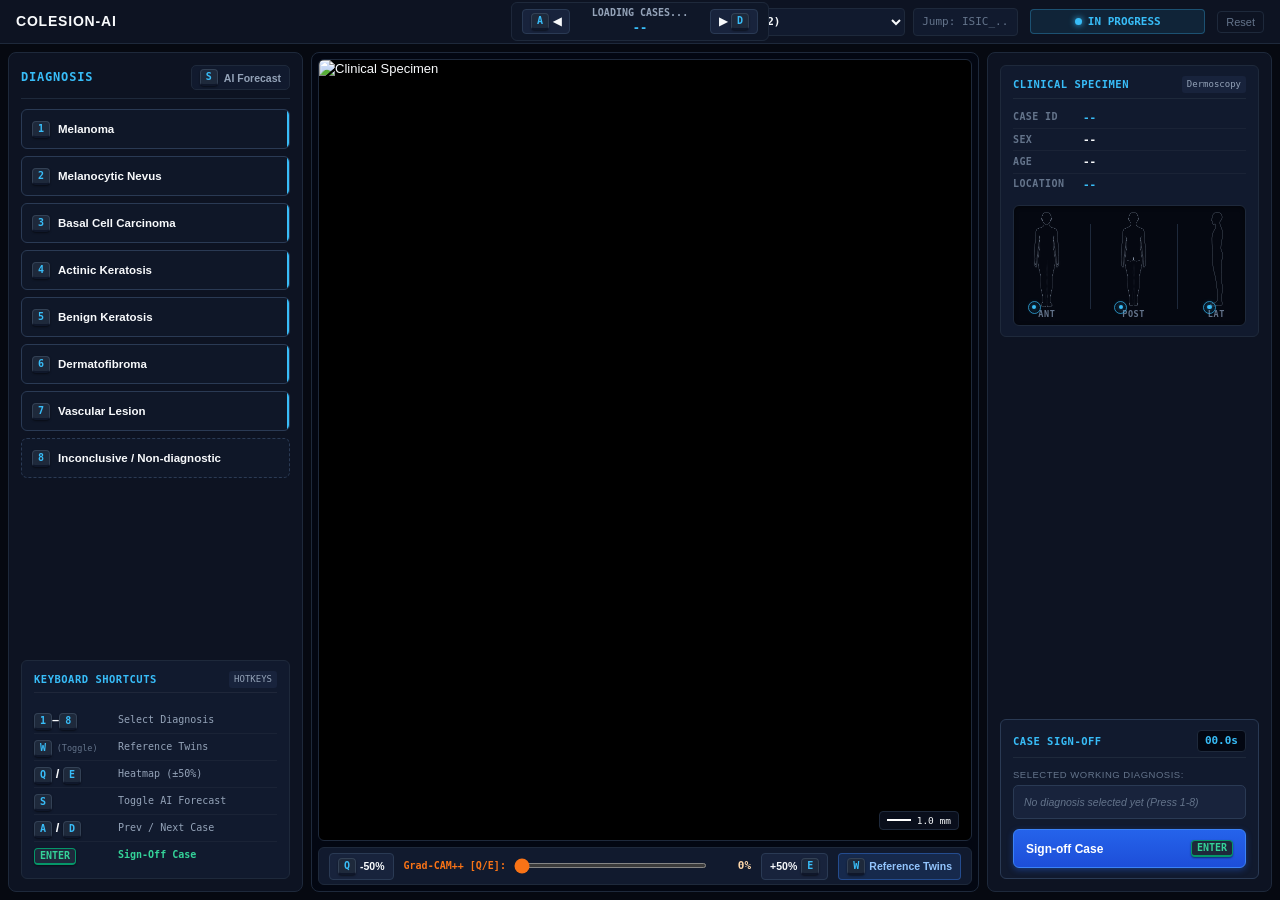
==== ui/index.html @ 9ee6e316 "feat(ui): add Tactical HUD Data Explorer with zero-disk-duplication streaming - Deploy interactive d" ====
<!DOCTYPE html>
<html lang="en">
<head>
  <meta charset="UTF-8">
  <meta name="viewport" content="width=device-width, initial-scale=1.0">
  <title>COLESION-AI</title>
  <link rel="stylesheet" href="css/dashboard.css">
</head>
<body class="hud-body">

  <!-- TOP HUD BAR (ROCK-SOLID CENTER ANCHOR FOR CASE NAV) -->
  <header class="hud-top-bar">
    <div class="hud-brand">
      <span class="hud-title">COLESION-AI</span>
    </div>

    <!-- CASE NAVIGATION [A / D] (ABSOLUTELY CENTERED - NEVER MOVES) -->
    <div class="hud-case-nav">
      <button id="prevCaseBtn" class="hud-key-btn" title="Previous Case (Key A)">
        <span class="hud-kbd">A</span> &#9664;
      </button>
      <div class="hud-case-display">
        <span id="caseCounter" class="hud-case-num">LOADING CASES...</span>
        <span id="specimenId" class="hud-case-id">--</span>
      </div>
      <button id="nextCaseBtn" class="hud-key-btn" title="Next Case (Key D)">
        &#9654; <span class="hud-kbd">D</span>
      </button>
    </div>

    <!-- LOCK / AUDIT BADGE -->
    <div class="hud-top-actions">
      <!-- EXPLORER CONTROLS -->
      <div class="hud-explorer-group">
        <select id="explorerFilterSelect" class="hud-select-filter" title="Filter Cases">
          <option value="all">All (1412)</option>
          <option value="holdout">Holdout (278)</option>
          <option value="pool">Pool (1134)</option>
          <option value="disagreement">Disagreements (AI Errors)</option>
          <option value="rivalry">Close Rivalry (Δ &lt; 20%)</option>
          <option value="slice">Subgroup Alerts</option>
          <option value="ood">OOD Candidates</option>
          <option value="mel">Melanoma Cases</option>
        </select>
        <input type="text" id="caseSearchInput" placeholder="Jump: ISIC_..." class="hud-search-input" title="Type ID and press Enter" />
      </div>

      <div id="caseLockStatus" class="hud-lock-badge open">
        <span class="status-dot"></span> <span id="lockStatusText">IN PROGRESS</span>
      </div>
      <button id="resetBtn" class="hud-btn-ghost" title="Reset All Cases">
        Reset
      </button>
    </div>
  </header>

  <!-- MAIN HUD GRID: 3 COLUMNS -->
  <main class="hud-grid" id="hudGrid">

    <!-- LEFT COLUMN: DIAGNOSIS (STACKED TO TOP, FIXED POSITION) -->
    <section class="hud-panel hud-left-panel">
      <!-- NORMAL VIEW: DIAGNOSIS BUTTONS & KEYMAP -->
      <div id="leftPanelNormal" class="panel-view-content">
        <div class="hud-panel-header">
        <div class="header-left">
          <span class="panel-tag">DIAGNOSIS</span>
        </div>
        <!-- AI FORECAST TOGGLE BUTTON [S] -->
        <button id="btnAiToggle" class="hud-ai-toggle-btn" title="Toggle AI Forecast (Key S)">
          <span class="hud-kbd">S</span> <span id="aiToggleLabel">AI Forecast</span>
        </button>
      </div>

      <!-- 7+1 BUTTONS LIST (BUTTON ITSELF FILLS AS BAR FROM RIGHT TO LEFT) -->
      <div class="diag-buttons-container" id="diagButtonsGroup">
        <!-- 1: Melanoma -->
        <button class="diag-btn" data-key="1" data-class="mel">
          <div class="diag-bar-fill" id="fill-mel"></div>
          <div class="diag-btn-content">
            <div class="diag-left-info">
              <span class="diag-num"><span class="hud-kbd">1</span></span>
              <span class="diag-label">Melanoma</span>
            </div>
            <span class="diag-pct" id="pct-mel"></span>
          </div>
        </button>

        <!-- 2: Melanocytic Nevus -->
        <button class="diag-btn" data-key="2" data-class="nv">
          <div class="diag-bar-fill" id="fill-nv"></div>
          <div class="diag-btn-content">
            <div class="diag-left-info">
              <span class="diag-num"><span class="hud-kbd">2</span></span>
              <span class="diag-label">Melanocytic Nevus</span>
            </div>
            <span class="diag-pct" id="pct-nv"></span>
          </div>
        </button>

        <!-- 3: Basal Cell Carcinoma -->
        <button class="diag-btn" data-key="3" data-class="bcc">
          <div class="diag-bar-fill" id="fill-bcc"></div>
          <div class="diag-btn-content">
            <div class="diag-left-info">
              <span class="diag-num"><span class="hud-kbd">3</span></span>
              <span class="diag-label">Basal Cell Carcinoma</span>
            </div>
            <span class="diag-pct" id="pct-bcc"></span>
          </div>
        </button>

        <!-- 4: Actinic Keratosis -->
        <button class="diag-btn" data-key="4" data-class="akiec">
          <div class="diag-bar-fill" id="fill-akiec"></div>
          <div class="diag-btn-content">
            <div class="diag-left-info">
              <span class="diag-num"><span class="hud-kbd">4</span></span>
              <span class="diag-label">Actinic Keratosis</span>
            </div>
            <span class="diag-pct" id="pct-akiec"></span>
          </div>
        </button>

        <!-- 5: Benign Keratosis -->
        <button class="diag-btn" data-key="5" data-class="bkl">
          <div class="diag-bar-fill" id="fill-bkl"></div>
          <div class="diag-btn-content">
            <div class="diag-left-info">
              <span class="diag-num"><span class="hud-kbd">5</span></span>
              <span class="diag-label">Benign Keratosis</span>
            </div>
            <span class="diag-pct" id="pct-bkl"></span>
          </div>
        </button>

        <!-- 6: Dermatofibroma -->
        <button class="diag-btn" data-key="6" data-class="df">
          <div class="diag-bar-fill" id="fill-df"></div>
          <div class="diag-btn-content">
            <div class="diag-left-info">
              <span class="diag-num"><span class="hud-kbd">6</span></span>
              <span class="diag-label">Dermatofibroma</span>
            </div>
            <span class="diag-pct" id="pct-df"></span>
          </div>
        </button>

        <!-- 7: Vascular Lesion -->
        <button class="diag-btn" data-key="7" data-class="vasc">
          <div class="diag-bar-fill" id="fill-vasc"></div>
          <div class="diag-btn-content">
            <div class="diag-left-info">
              <span class="diag-num"><span class="hud-kbd">7</span></span>
              <span class="diag-label">Vascular Lesion</span>
            </div>
            <span class="diag-pct" id="pct-vasc"></span>
          </div>
        </button>

        <!-- 8: Inconclusive / Non-diagnostic -->
        <button class="diag-btn neutral-btn" data-key="8" data-class="unclear">
          <div class="diag-btn-content">
            <div class="diag-left-info">
              <span class="diag-num"><span class="hud-kbd">8</span></span>
              <span class="diag-label">Inconclusive / Non-diagnostic</span>
            </div>
          </div>
        </button>
      </div>

      <!-- AI GUIDANCE CARD (ONLY SHOWN WHEN CANDIDATES ARE CLOSE / RIVALRY) -->
      <div id="aiStatusCard" class="hud-ai-status-card hidden">
        <div class="ai-rival-callout">
          <span class="ai-status-alert-label">Close rivalry</span>
          <button id="btnCompareRival" class="hud-rival-chip" title="Compare Reference Twins (Key W)">
            compare to rival &rarr; <span class="hud-kbd">W</span>
          </button>
        </div>
      </div>

      <!-- KEYBOARD SHORTCUTS TABLE (BOTTOM LEFT HUD REFERENCE) -->
      <div class="hud-card shortcut-table-card">
        <div class="hud-card-header">
          <span class="card-title">KEYBOARD SHORTCUTS</span>
          <span class="card-badge">HOTKEYS</span>
        </div>
        <table class="shortcut-keymap-table">
          <tbody>
            <tr>
              <th class="keymap-th"><span class="hud-kbd">1</span>–<span class="hud-kbd">8</span></th>
              <td class="keymap-td">Select Diagnosis</td>
            </tr>
            <tr>
              <th class="keymap-th"><span class="hud-kbd">W</span> <span class="keymap-sub">(Toggle)</span></th>
              <td class="keymap-td">Reference Twins</td>
            </tr>
            <tr>
              <th class="keymap-th"><span class="hud-kbd">Q</span> / <span class="hud-kbd">E</span></th>
              <td class="keymap-td">Heatmap (&plusmn;50%)</td>
            </tr>
            <tr>
              <th class="keymap-th"><span class="hud-kbd">S</span></th>
              <td class="keymap-td">Toggle AI Forecast</td>
            </tr>
            <tr>
              <th class="keymap-th"><span class="hud-kbd">A</span> / <span class="hud-kbd">D</span></th>
              <td class="keymap-td">Prev / Next Case</td>
            </tr>
            <tr>
              <th class="keymap-th"><span class="hud-kbd enter-kbd">ENTER</span></th>
              <td class="keymap-td keymap-action">Sign-Off Case</td>
            </tr>
          </tbody>
        </table>
      </div>
      </div>

      <!-- TWINS VIEW: LEFT TWINS (3 CARDS) -->
      <div id="leftPanelTwins" class="hud-twins-column-panel hidden">
        <div class="twins-panel-header">
          <!-- Line 1: Meta row (Match Type + Case Count + Close) -->
          <div class="twins-header-meta-row">
            <div class="twins-meta-left">
              <span class="twins-type-pill top-match" id="leftTwinsTypePill">Top Match</span>
              <span class="twins-cases-count">3 Reference Cases</span>
            </div>
            <div class="twins-meta-right">
              <span class="twins-selected-badge hidden" id="leftTwinsSelectedBadge">SELECTED</span>
              <button class="twins-close-btn" id="btnCloseTwinsLeft" title="Close Twins (Key W)">&times;</button>
            </div>
          </div>
          <!-- Line 2: Diagnostic Selector (Keycap + Full Diagnosis Name) -->
          <div class="twins-header-dx-row" id="leftTwinsDxRow">
            <span class="diag-num"><span class="hud-kbd" id="leftTwinsKey">1</span></span>
            <span class="twins-dx-label" id="leftTwinsLabel">Melanoma</span>
          </div>
        </div>
        <div class="twins-cards-scroll" id="leftTwinsCardsRow">
          <!-- 3 cards injected via JS -->
        </div>
      </div>
</section>

    <!-- CENTER COLUMN: MAXIMAL IMAGE VIEWPORT (UNOBSTRUCTED FOR SIDE-BY-SIDE INSPECTION) -->
    <section class="hud-panel hud-center-panel">
      
      <div class="viewport-hud-wrapper">
        <!-- IMAGE & HEATMAP CANVAS -->
        <div class="hud-viewport-stage" id="viewportStage">
          <img id="baseImage" class="stage-img base-layer" src="" alt="Clinical Specimen">
          <img id="heatmapImage" class="stage-img heatmap-layer" src="" alt="Grad-CAM Saliency Heatmap">
          
          <!-- SCALE OVERLAY -->
          <div class="stage-scale-bar">
            <span class="scale-bar-line"></span>
            <span class="scale-bar-text">1.0 mm</span>
          </div>
        </div>

        <!-- HEATMAP SLIDER HUD (Q / E IN 50% STEPS) -->
        <div class="hud-slider-dock">
          <button id="btnHeatmapDown" class="hud-step-btn" title="Decrease Heatmap (Key Q: -50%)">
            <span class="hud-kbd">Q</span> -50%
          </button>
          
          <div class="hud-slider-track-wrap">
            <span class="slider-hint">Grad-CAM++ [Q/E]:</span>
            <input type="range" id="heatmapOpacity" min="0" max="100" value="0" step="1" class="hud-range-slider" title="Fine adjust with mouse">
            <span id="opacityVal" class="slider-pct-badge">0%</span>
          </div>

          <button id="btnHeatmapUp" class="hud-step-btn" title="Increase Heatmap (Key E: +50%)">
            +50% <span class="hud-kbd">E</span>
          </button>

          <!-- REFERENCE TWINS TOGGLE BUTTON [W] -->
          <button id="btnHoldWTwin" class="hud-twin-btn" title="Toggle Reference Twins (Key W)">
            <span class="hud-kbd">W</span> Reference Twins
          </button>
        </div>
      </div>
    </section>

    <!-- RIGHT COLUMN: PATIENT DATA, TRIPLE-PROJECTION AVATAR & SIGNOFF HUD (OR TWINS ON HOLD-W) -->
    <section class="hud-panel hud-right-panel" id="hudRightPanel">

      <!-- NORMAL VIEW: SPECIMEN METADATA & SIGNOFF -->
      <div class="right-panel-content" id="rightPanelNormal">

        <!-- CLINICAL SPECIMEN METADATA WITH TRIPLE-PROJECTION ANATOMICAL AVATAR -->
        <div class="hud-card specimen-card">
          <div class="hud-card-header">
            <span class="card-title">CLINICAL SPECIMEN</span>
            <span id="metaStain" class="card-badge">Dermoscopy</span>
          </div>

          <!-- PATIENT METADATA TABLE -->
          <table class="patient-meta-table">
            <tbody>
              <tr>
                <th class="meta-th">Case ID</th>
                <td id="pSpecimenId" class="meta-td highlight">--</td>
              </tr>
              <tr>
                <th class="meta-th">Sex</th>
                <td id="metaSex" class="meta-td">--</td>
              </tr>
              <tr>
                <th class="meta-th">Age</th>
                <td id="metaAge" class="meta-td">--</td>
              </tr>
              <tr>
                <th class="meta-th">Location</th>
                <td id="metaSite" class="meta-td highlight">--</td>
              </tr>
            </tbody>
          </table>

          <!-- TRIPLE-PROJECTION ANATOMICAL AVATAR (ANT, POST, LAT) -->
          <div class="anatomical-locator-card" title="Anatomical Lesion Localization (Anterior, Posterior & Lateral Views)">
            <div class="avatar-projection-group">
              <!-- Anterior View (Front) -->
              <div class="avatar-figure-wrap">
                <div class="avatar-canvas">
                  <img src="assets/images/avatar_front.png" alt="Anterior View" class="avatar-img">
                  <div id="pinFront" class="projection-pin">
                    <div class="pin-pulse"></div>
                    <div class="pin-core"></div>
                  </div>
                </div>
                <span class="projection-label">ANT</span>
              </div>

              <div class="projection-divider"></div>

              <!-- Posterior View (Back) -->
              <div class="avatar-figure-wrap">
                <div class="avatar-canvas">
                  <img src="assets/images/avatar_back.png" alt="Posterior View" class="avatar-img">
                  <div id="pinBack" class="projection-pin">
                    <div class="pin-pulse"></div>
                    <div class="pin-core"></div>
                  </div>
                </div>
                <span class="projection-label">POST</span>
              </div>

              <div class="projection-divider"></div>

              <!-- Lateral View (Side) -->
              <div class="avatar-figure-wrap">
                <div class="avatar-canvas">
                  <img src="assets/images/avatar_side_clean.png" alt="Lateral View" class="avatar-img">
                  <div id="pinSide" class="projection-pin">
                    <div class="pin-pulse"></div>
                    <div class="pin-core"></div>
                  </div>
                </div>
                <span class="projection-label">LAT</span>
              </div>
            </div>
          </div>

          <!-- CLINICAL SUBGROUP / SLICE ALERT (SHOWN ONLY WHEN AI FORECAST IS VISIBLE) -->
          <div id="sliceWarningBox" class="hud-slice-alert hidden">
            <div class="slice-alert-header">
              <span class="slice-tag alert-tag">ALERT</span>
              <strong>SUBGROUP SENSITIVITY</strong>
            </div>
            <div class="slice-grid-table">
              <div class="slice-grid-row">
                <span class="slice-k">Site:</span>
                <span id="sliceSiteVal" class="slice-v">Lower Extremity</span>
              </div>
              <div class="slice-grid-row">
                <span class="slice-k">AI Sensitivity:</span>
                <span class="slice-v drop">63% <span class="slice-badge">-19%</span></span>
              </div>
              <div class="slice-grid-row">
                <span class="slice-k">Baseline:</span>
                <span class="slice-v">82%</span>
              </div>
            </div>
          </div>

          <!-- OOD ALERT: CLEAN REALISTIC OUT-OF-DISTRIBUTION WARNING -->
          <div id="oodAlertBox" class="hud-slice-alert ood-alert hidden">
            <div class="slice-alert-header ood-header">
              <span class="slice-tag ood-tag">OOD</span>
              <strong>OUT-OF-DISTRIBUTION</strong>
            </div>
            <div class="slice-grid-table">
              <div class="slice-grid-row">
                <span class="slice-k">Status:</span>
                <span class="slice-v drop">No Prediction Available</span>
              </div>
            </div>
          </div>
        </div>

        <!-- SIGNOFF HUD: CLEAN & FOCUSED -->
        <div class="hud-card signoff-card">
          <div class="hud-card-header">
            <span class="card-title">CASE SIGN-OFF</span>
            <span id="dwellTimerBadge" class="timer-badge">00.0s</span>
          </div>

          <!-- SELECTED DIAGNOSIS STATUS -->
          <div class="signoff-selection-box">
            <span class="selection-caption">Selected Working Diagnosis:</span>
            <div id="selectedDiagBadge" class="selected-diag-badge empty">
              No diagnosis selected yet (Press 1-8)
            </div>
          </div>

          <!-- BIG SIGN-OFF BUTTON [ENTER] -->
          <button id="btnSignOff" class="hud-btn-primary" title="Finalize and lock case (Key Enter)">
            <span class="btn-main-text">Sign-off Case</span>
            <span class="hud-kbd enter-kbd">ENTER</span>
          </button>
        </div>

      </div>

      <!-- TWINS VIEW: RIGHT TWINS (3 CARDS) -->
      <div id="rightPanelTwins" class="hud-twins-column-panel hidden">
        <div class="twins-panel-header">
          <!-- Line 1: Meta row (Match Type + Case Count + Close) -->
          <div class="twins-header-meta-row">
            <div class="twins-meta-left">
              <span class="twins-type-pill rival-match" id="rightTwinsTypePill">Rival Match</span>
              <span class="twins-cases-count">3 Reference Cases</span>
            </div>
            <div class="twins-meta-right">
              <span class="twins-selected-badge hidden" id="rightTwinsSelectedBadge">SELECTED</span>
              <button class="twins-close-btn" id="btnCloseTwinsRight" title="Close Twins (Key W)">&times;</button>
            </div>
          </div>
          <!-- Line 2: Diagnostic Selector (Keycap + Full Diagnosis Name) -->
          <div class="twins-header-dx-row" id="rightTwinsDxRow">
            <span class="diag-num"><span class="hud-kbd" id="rightTwinsKey">2</span></span>
            <span class="twins-dx-label" id="rightTwinsLabel">Melanocytic Nevus</span>
          </div>
        </div>
        <div class="twins-cards-scroll" id="rightTwinsCardsRow">
          <!-- 3 cards injected via JS -->
        </div>
        <div class="twins-panel-footer">
          <button class="twins-return-main-btn" id="btnTwinsReturnRight" title="Return to Main Menu (Press Enter or Click)">
            <span class="hud-kbd enter-kbd">ENTER</span> Return to Main Menu
          </button>
        </div>
      </div>

    </section>

  </main>

    <script src="js/app.js"></script>
</body>
</html>
---- ui/css/dashboard.css ----
:root {
  --bg-app: #060911;
  --bg-panel: #0d1322;
  --bg-surface: #111a2e;
  --bg-surface-elevated: #18233c;
  --bg-surface-subtle: #0f1728;
  
  --border-subtle: #1e293b;
  --border-strong: #2a3a54;
  --border-focus: #38bdf8;
  --border-glow: rgba(56, 189, 248, 0.4);

  --text-primary: #f8fafc;
  --text-secondary: #94a3b8;
  --text-muted: #64748b;
  --text-highlight: #38bdf8;

  /* Pillar Design Colors */
  --pillar-1-red: #ef4444;
  --pillar-1-bg: rgba(239, 68, 68, 0.12);
  --pillar-1-border: rgba(239, 68, 68, 0.4);

  --pillar-2-orange: #f97316;
  --pillar-2-bg: rgba(249, 115, 22, 0.12);
  --pillar-2-border: rgba(249, 115, 22, 0.4);

  --pillar-3-blue: #3b82f6;
  --pillar-3-bg: rgba(59, 130, 246, 0.12);
  --pillar-3-border: rgba(59, 130, 246, 0.4);

  --accent-cyan: #06b6d4;
  --accent-emerald: #10b981;
  --accent-amber: #f59e0b;
  --accent-danger: #f87171;

  --font-sans: -apple-system, BlinkMacSystemFont, "Segoe UI", Roboto, "Helvetica Neue", Arial, sans-serif;
  --font-mono: ui-monospace, "SF Mono", "JetBrains Mono", Menlo, Consolas, monospace;
}

* {
  box-sizing: border-box;
  margin: 0;
  padding: 0;
}

html, body {
  height: 100vh;
  max-height: 100vh;
  overflow: hidden;
  background-color: var(--bg-app);
  color: var(--text-primary);
  font-family: var(--font-sans);
  font-size: 13px;
  line-height: 1.4;
  -webkit-font-smoothing: antialiased;
}

/* KEYBOARD BADGES (GAMER HUD STYLE) */
.hud-kbd {
  display: inline-flex;
  align-items: center;
  justify-content: center;
  font-family: var(--font-mono);
  font-size: 10px;
  font-weight: 700;
  background: #1e293b;
  color: #38bdf8;
  border: 1px solid #334155;
  border-bottom: 2px solid #0f172a;
  border-radius: 4px;
  padding: 1px 5px;
  line-height: 1.2;
  box-shadow: 0 1px 2px rgba(0, 0, 0, 0.5);
  text-transform: uppercase;
}

.hud-kbd.enter-kbd {
  color: #34d399;
  border-color: #059669;
}

/* TOP HUD BAR */
.hud-top-bar {
  position: relative;
  height: 44px;
  background-color: var(--bg-panel);
  border-bottom: 1px solid var(--border-subtle);
  display: flex;
  align-items: center;
  justify-content: space-between;
  padding: 0 16px;
  z-index: 100;
}

.hud-brand {
  display: flex;
  align-items: center;
  gap: 8px;
}

.brand-svg-icon {
  width: 18px;
  height: 18px;
  stroke: var(--accent-cyan);
  stroke-width: 2;
  fill: none;
  stroke-linecap: round;
  stroke-linejoin: round;
  filter: drop-shadow(0 0 5px rgba(6, 182, 212, 0.5));
}

.hud-title {
  font-size: 14px;
  font-weight: 800;
  letter-spacing: 0.8px;
  color: var(--text-primary);
}

/* CASE NAVIGATOR [A / D] - LOCKED AT EXACT HORIZONTAL CENTER */
.hud-case-nav {
  position: absolute;
  left: 50%;
  transform: translateX(-50%);
  display: flex;
  align-items: center;
  gap: 10px;
  background: var(--bg-surface-subtle);
  border: 1px solid var(--border-subtle);
  padding: 3px 10px;
  border-radius: 6px;
  z-index: 10;
}

.hud-key-btn {
  background: var(--bg-surface-elevated);
  border: 1px solid var(--border-strong);
  color: var(--text-primary);
  font-size: 11px;
  font-weight: 700;
  border-radius: 4px;
  padding: 3px 8px;
  cursor: pointer;
  display: flex;
  align-items: center;
  gap: 4px;
  transition: all 0.15s ease;
}

.hud-key-btn:hover:not(:disabled) {
  background: #25334e;
  border-color: var(--border-focus);
  color: #fff;
}

.hud-key-btn:disabled {
  opacity: 0.35;
  cursor: not-allowed;
}

.hud-case-display {
  display: flex;
  flex-direction: column;
  align-items: center;
  min-width: 120px;
}

.hud-case-num {
  font-family: var(--font-mono);
  font-size: 10px;
  font-weight: 700;
  color: var(--text-secondary);
}

.hud-case-id {
  font-family: var(--font-mono);
  font-size: 12px;
  font-weight: 700;
  color: var(--text-highlight);
}

/* TOP STATUS BADGES */
.hud-top-actions {
  display: flex;
  align-items: center;
  gap: 12px;
}

.hud-lock-badge {
  font-family: var(--font-mono);
  font-size: 11px;
  font-weight: 700;
  padding: 4px 10px;
  border-radius: 4px;
  display: flex;
  align-items: center;
  justify-content: center;
  min-width: 175px; /* Stable fixed width prevents layout jumping */
  gap: 6px;
}

.hud-lock-badge.open {
  background: rgba(56, 189, 248, 0.1);
  border: 1px solid rgba(56, 189, 248, 0.3);
  color: #38bdf8;
}

.hud-lock-badge.locked {
  background: rgba(16, 185, 129, 0.15);
  border: 1px solid rgba(16, 185, 129, 0.5);
  color: #34d399;
}

.status-dot {
  width: 7px;
  height: 7px;
  border-radius: 50%;
  background: currentColor;
  box-shadow: 0 0 6px currentColor;
}

.hud-btn-ghost {
  background: transparent;
  border: 1px solid var(--border-subtle);
  color: var(--text-muted);
  font-size: 11px;
  padding: 4px 8px;
  border-radius: 4px;
  cursor: pointer;
}

.hud-btn-ghost:hover {
  background: var(--bg-surface-elevated);
  color: var(--text-primary);
}

/* MAIN HUD GRID: 3 COLUMNS */
.hud-grid {
  display: grid;
  grid-template-columns: 295px 1fr 285px;
  height: calc(100vh - 44px);
  max-height: calc(100vh - 44px);
  gap: 8px;
  padding: 8px;
  overflow: hidden;
  background-color: var(--bg-app);
}

.hud-panel {
  background: var(--bg-panel);
  border: 1px solid var(--border-subtle);
  border-radius: 8px;
  overflow: hidden;
  display: flex;
  flex-direction: column;
}

/* LEFT COLUMN: DIAGNOSIS (STACKED TO TOP, FIXED HEIGHT) */
.hud-left-panel {
  padding: 12px;
  gap: 10px;
  display: flex;
  flex-direction: column;
  justify-content: flex-start;
}

.hud-panel-header {
  display: flex;
  justify-content: space-between;
  align-items: center;
  padding-bottom: 8px;
  border-bottom: 1px solid var(--border-subtle);
}

.header-left {
  display: flex;
  align-items: center;
}

.panel-tag {
  font-family: var(--font-mono);
  font-size: 12px;
  font-weight: 800;
  letter-spacing: 0.8px;
  color: var(--text-highlight);
}

/* AI FORECAST TOGGLE BUTTON */
.hud-ai-toggle-btn {
  background: var(--bg-surface);
  border: 1px solid var(--border-subtle);
  color: var(--text-secondary);
  font-size: 10.5px;
  font-weight: 600;
  padding: 3px 8px;
  border-radius: 5px;
  cursor: pointer;
  display: flex;
  align-items: center;
  gap: 6px;
  transition: all 0.15s ease;
}

.hud-ai-toggle-btn:hover {
  background: var(--bg-surface-elevated);
  border-color: var(--border-focus);
  color: #fff;
}

.hud-ai-toggle-btn.active,
.hud-ai-toggle-btn.active.status-normal {
  background: rgba(16, 185, 129, 0.15);
  border-color: rgba(16, 185, 129, 0.55);
  color: #34d399;
}

.hud-ai-toggle-btn.active .hud-kbd,
.hud-ai-toggle-btn.active.status-normal .hud-kbd {
  background: #059669;
  color: #fff;
  border-color: #10b981;
}

.hud-ai-toggle-btn.active.status-normal:hover {
  background: rgba(16, 185, 129, 0.25);
  border-color: #10b981;
  color: #fff;
}

/* 2. WARNING ACTIVE: YELLOW (CLOSE RIVALRY / SUBGROUP SENSITIVITY -> GELB) */
.hud-ai-toggle-btn.active.status-warning {
  background: rgba(245, 158, 11, 0.16);
  border-color: rgba(245, 158, 11, 0.65);
  color: #fbbf24;
}

.hud-ai-toggle-btn.active.status-warning .hud-kbd {
  background: #d97706;
  color: #fff;
  border-color: #f59e0b;
}

.hud-ai-toggle-btn.active.status-warning:hover {
  background: rgba(245, 158, 11, 0.28);
  border-color: #f59e0b;
  color: #fff;
}

/* 3. OOD ALERT: RED (OOD -> ROT) */
.hud-ai-toggle-btn.status-ood {
  background: rgba(239, 68, 68, 0.18);
  border-color: rgba(239, 68, 68, 0.65);
  color: #f87171;
  cursor: not-allowed;
}

.hud-ai-toggle-btn.status-ood .hud-kbd {
  background: #dc2626;
  color: #fff;
  border-color: #ef4444;
}

.hud-ai-toggle-btn.status-ood:hover {
  background: rgba(239, 68, 68, 0.28);
  border-color: #ef4444;
  color: #fff;
}

/* 7+1 DIAGNOSIS BUTTONS (PINNED TO TOP, FIXED HEIGHT) */
.diag-buttons-container {
  display: flex;
  flex-direction: column;
  gap: 7px;
  flex: none;
}

.diag-btn {
  position: relative;
  background: var(--bg-surface-subtle);
  border: 1px solid var(--border-strong);
  border-radius: 6px;
  padding: 0 10px;
  height: 40px;
  cursor: pointer;
  display: flex;
  align-items: center;
  overflow: hidden; /* Clips the bar fill to the button boundary */
  transition: border-color 0.15s ease, box-shadow 0.15s ease, transform 0.1s ease;
  user-select: none;
}

.diag-btn:hover:not(:disabled) {
  border-color: #3b82f6;
  background-color: #141f35;
}

.diag-btn:active:not(:disabled) {
  transform: scale(0.99);
}

/* SELECTED DIAGNOSIS */
.diag-btn.selected {
  border-color: var(--border-focus) !important;
  box-shadow: 0 0 10px rgba(56, 189, 248, 0.4), inset 0 0 12px rgba(56, 189, 248, 0.15);
}

.diag-btn.selected .diag-label {
  color: #fff;
  font-weight: 700;
}

.diag-btn.selected .diag-num .hud-kbd {
  background: var(--accent-cyan);
  color: #030712;
  border-color: #38bdf8;
}

/* THE BUTTON ITSELF FILLS AS A BAR FROM RIGHT TO LEFT */
.diag-bar-fill {
  position: absolute;
  top: 0;
  right: 0;          /* ANCHORED AT RIGHT EDGE */
  bottom: 0;
  width: 0%;         /* EXPANDS TO THE LEFT */
  background: linear-gradient(270deg, rgba(56, 189, 248, 0.42) 0%, rgba(56, 189, 248, 0.16) 100%);
  border-left: 2px solid var(--border-focus); /* Leading edge facing left */
  border-radius: 0 5px 5px 0;
  transition: width 0.4s cubic-bezier(0.16, 1, 0.3, 1);
  pointer-events: none;
  z-index: 1;
}

/* TOP PREDICTION COLOR (RED ACCENT ONLY WHEN AI IS DECISIVE) */
.diag-btn.top-prediction .diag-bar-fill {
  background: linear-gradient(270deg, rgba(239, 68, 68, 0.52) 0%, rgba(239, 68, 68, 0.2) 100%);
  border-left-color: #ef4444;
}

/* BUTTON CONTENT LAYER (TEXT ALWAYS ON TOP) */
.diag-btn-content {
  position: relative;
  z-index: 2;
  width: 100%;
  height: 100%;
  display: flex;
  align-items: center;
  justify-content: space-between;
}

.diag-left-info {
  display: flex;
  align-items: center;
  gap: 8px;
}

.diag-num {
  display: flex;
  align-items: center;
}

.diag-label {
  font-size: 11.5px;
  font-weight: 600;
  color: var(--text-primary);
  white-space: nowrap;
}

.diag-pct {
  font-family: var(--font-mono);
  font-size: 11px;
  font-weight: 700;
  color: var(--text-secondary);
  text-align: right;
  opacity: 0;
  transition: opacity 0.25s ease;
}

.diag-pct.revealed {
  opacity: 1;
}

.diag-btn.top-prediction .diag-pct {
  color: #f87171;
}

.diag-btn.neutral-btn {
  border-style: dashed;
}

.diag-btn:disabled {
  cursor: default;
  opacity: 0.9;
}

/* BOTTOM-LEFT AI GUIDANCE (ONLY SHOWN IF RIVALRY IS DETECTED) */
.hud-ai-status-card {
  margin-top: auto;
  margin-bottom: 2px;
  background: rgba(245, 158, 11, 0.08);
  border: 1px solid rgba(245, 158, 11, 0.3);
  border-left: 3px solid var(--accent-amber);
  border-radius: 4px;
  padding: 6px 10px;
  display: flex;
  align-items: center;
}

.ai-rival-callout {
  display: flex;
  align-items: center;
  justify-content: space-between;
  width: 100%;
}

.ai-status-alert-label {
  font-family: var(--font-mono);
  font-size: 10.5px;
  font-weight: 800;
  color: #fbbf24;
  text-transform: uppercase;
  letter-spacing: 0.5px;
}

.hud-rival-chip {
  background: rgba(59, 130, 246, 0.2);
  border: 1px solid rgba(59, 130, 246, 0.45);
  color: #93c5fd;
  font-family: var(--font-mono);
  font-size: 10px;
  font-weight: 700;
  padding: 3px 8px;
  border-radius: 4px;
  cursor: pointer;
  display: flex;
  align-items: center;
  gap: 5px;
  transition: all 0.15s ease;
}

.hud-rival-chip:hover {
  background: rgba(59, 130, 246, 0.35);
  border-color: #60a5fa;
  color: #fff;
}

/* KEYBOARD SHORTCUTS TABLE (BOTTOM LEFT HUD REFERENCE) */
.shortcut-table-card {
  margin-top: auto;
  background: var(--bg-surface);
  border: 1px solid var(--border-subtle);
  border-radius: 6px;
  padding: 8px 10px;
  flex: none;
}

.hud-ai-status-card:not(.hidden) ~ .shortcut-table-card {
  margin-top: 0;
}

.shortcut-table-card .hud-card-header {
  margin-bottom: 6px;
  padding-bottom: 4px;
  border-bottom: 1px solid rgba(255, 255, 255, 0.06);
}

.shortcut-keymap-table {
  width: 100%;
  border-collapse: collapse;
}

.shortcut-keymap-table tr {
  border-bottom: 1px solid rgba(255, 255, 255, 0.04);
}

.shortcut-keymap-table tr:last-child {
  border-bottom: none;
}

.keymap-th {
  text-align: left;
  padding: 3.5px 0;
  white-space: nowrap;
  width: 78px;
  vertical-align: middle;
}

.keymap-sub {
  font-family: var(--font-mono);
  font-size: 8.5px;
  color: var(--text-muted);
  font-weight: 500;
  margin-left: 1px;
}

.keymap-td {
  font-family: var(--font-mono);
  font-size: 10px;
  font-weight: 500;
  color: var(--text-secondary);
  padding: 3.5px 0 3.5px 6px;
  vertical-align: middle;
}

.keymap-td.keymap-action {
  color: #34d399;
  font-weight: 700;
}

/* CENTER COLUMN: MAXIMAL IMAGE VIEWPORT (SIDE-BY-SIDE INSPECTION) */
.hud-center-panel {
  display: flex;
  flex-direction: column;
  padding: 6px;
  background: #030712;
  border-color: #1e293b;
}

.viewport-hud-wrapper {
  height: 100%;
  display: flex;
  flex-direction: column;
  justify-content: space-between;
  gap: 6px;
}

.hud-viewport-stage {
  position: relative;
  flex: 1;
  width: 100%;
  background: #000;
  border: 1px solid var(--border-subtle);
  border-radius: 6px;
  overflow: hidden;
  display: flex;
  align-items: center;
  justify-content: center;
}

.stage-img {
  position: absolute;
  top: 0;
  left: 0;
  width: 100%;
  height: 100%;
  object-fit: contain;
  display: block;
  user-select: none;
}

.stage-img.heatmap-layer {
  opacity: 0;
  pointer-events: none;
  transition: opacity 0.12s linear;
  z-index: 5;
}

.stage-scale-bar {
  position: absolute;
  bottom: 10px;
  right: 12px;
  background: rgba(11, 17, 32, 0.85);
  border: 1px solid #1e293b;
  padding: 2px 7px;
  border-radius: 4px;
  display: flex;
  align-items: center;
  gap: 6px;
  font-family: var(--font-mono);
  font-size: 9.5px;
  color: var(--text-primary);
  pointer-events: none;
  z-index: 10;
}

.scale-bar-line {
  width: 24px;
  height: 2px;
  background: #fff;
}

/* HEATMAP DOCK SLIDER [Q / E] */
.hud-slider-dock {
  height: 38px;
  background: var(--bg-surface);
  border: 1px solid var(--border-subtle);
  border-radius: 6px;
  padding: 0 10px;
  display: flex;
  align-items: center;
  justify-content: space-between;
  gap: 10px;
}

.hud-step-btn {
  background: var(--bg-surface-elevated);
  border: 1px solid var(--border-strong);
  color: var(--text-primary);
  font-size: 10.5px;
  font-weight: 700;
  border-radius: 4px;
  padding: 4px 8px;
  cursor: pointer;
  display: flex;
  align-items: center;
  gap: 4px;
  transition: all 0.15s ease;
  white-space: nowrap;
}

.hud-step-btn:hover {
  background: #25334e;
  border-color: var(--border-focus);
}

.hud-slider-track-wrap {
  display: flex;
  align-items: center;
  gap: 8px;
  flex: 1;
}

.slider-hint {
  font-family: var(--font-mono);
  font-size: 10px;
  font-weight: 700;
  color: var(--pillar-2-orange);
  white-space: nowrap;
}

.hud-range-slider {
  flex: 1;
  accent-color: var(--pillar-2-orange);
  height: 5px;
  cursor: pointer;
}

.slider-pct-badge {
  font-family: var(--font-mono);
  font-size: 11px;
  font-weight: 700;
  color: #fed7aa;
  width: 36px;
  text-align: right;
}

.hud-twin-btn {
  background: rgba(59, 130, 246, 0.15);
  border: 1px solid rgba(59, 130, 246, 0.4);
  color: #93c5fd;
  font-size: 10.5px;
  font-weight: 700;
  border-radius: 4px;
  padding: 4px 8px;
  cursor: pointer;
  display: flex;
  align-items: center;
  gap: 4px;
  white-space: nowrap;
  user-select: none;
}

.hud-twin-btn:active {
  background: rgba(59, 130, 246, 0.35);
  border-color: #60a5fa;
}

/* RIGHT COLUMN: CONTAINER FOR SPECIMEN DATA & TWINS OVERLAY */
.hud-right-panel {
  position: relative;
  overflow: hidden;
  border-radius: 8px;
}

.right-panel-content {
  padding: 12px;
  display: flex;
  flex-direction: column;
  justify-content: space-between;
  gap: 10px;
  height: 100%;
  overflow-y: auto;
}

.hud-card {
  background: var(--bg-surface);
  border: 1px solid var(--border-subtle);
  border-radius: 6px;
  padding: 10px 12px;
  display: flex;
  flex-direction: column;
  gap: 8px;
}

.hud-card-header {
  display: flex;
  justify-content: space-between;
  align-items: center;
  border-bottom: 1px solid var(--border-subtle);
  padding-bottom: 5px;
}

.card-title {
  font-family: var(--font-mono);
  font-size: 10.5px;
  font-weight: 800;
  letter-spacing: 0.5px;
  color: var(--text-highlight);
}

.card-badge {
  font-family: var(--font-mono);
  font-size: 9px;
  background: var(--bg-surface-elevated);
  padding: 2px 5px;
  border-radius: 3px;
  color: var(--text-secondary);
}

/* PATIENT METADATA TABLE */
.patient-meta-table {
  border-collapse: collapse;
  width: 100%;
}

.patient-meta-table tr {
  border-bottom: 1px solid rgba(255, 255, 255, 0.04);
}

.patient-meta-table tr:last-child {
  border-bottom: none;
}

.meta-th {
  text-align: left;
  font-family: var(--font-mono);
  font-size: 10px;
  font-weight: 700;
  text-transform: uppercase;
  letter-spacing: 0.4px;
  color: var(--text-muted);
  padding: 3px 6px 3px 0;
  white-space: nowrap;
  width: 70px;
}

.meta-td {
  font-family: var(--font-mono);
  font-size: 11px;
  font-weight: 600;
  color: var(--text-primary);
  padding: 3px 0;
  white-space: nowrap;
}

.meta-td.highlight {
  color: var(--text-highlight);
  font-weight: 700;
}

/* TRIPLE-PROJECTION ANATOMICAL CARD (ANT, POST, LAT) */
.anatomical-locator-card {
  display: flex;
  align-items: center;
  justify-content: center;
  background-color: #050811;
  border: 1px solid #1e293b;
  border-radius: 6px;
  padding: 6px 8px 4px 8px;
  box-shadow: inset 0 1px 4px rgba(0, 0, 0, 0.5);
  margin-top: 2px;
}

.avatar-projection-group {
  display: flex;
  align-items: center;
  justify-content: space-around;
  width: 100%;
  gap: 6px;
}

.avatar-figure-wrap {
  display: flex;
  flex-direction: column;
  align-items: center;
}

.avatar-canvas {
  position: relative;
  display: inline-block;
  line-height: 0;
}

.avatar-img {
  height: 95px;
  width: auto;
  object-fit: contain;
  display: block;
  user-select: none;
  pointer-events: none;
  filter: drop-shadow(0 0 2px rgba(255, 255, 255, 0.15));
}

.projection-label {
  font-family: var(--font-mono);
  font-size: 8.5px;
  font-weight: 700;
  color: var(--text-muted);
  letter-spacing: 0.6px;
  margin-top: 2px;
}

.projection-divider {
  width: 1px;
  height: 85px;
  background-color: #1e293b;
}

/* PINPOINT ANATOMICAL LOCATOR PINS */
.projection-pin {
  position: absolute;
  width: 14px;
  height: 14px;
  transform: translate(-50%, -50%);
  display: flex;
  align-items: center;
  justify-content: center;
  pointer-events: none;
  transition: all 0.25s ease;
}

.pin-core {
  width: 4.5px;
  height: 4.5px;
  border-radius: 50%;
  background-color: var(--text-highlight);
  box-shadow: 0 0 6px var(--text-highlight);
  transition: all 0.25s ease;
}

.pin-pulse {
  position: absolute;
  width: 13px;
  height: 13px;
  border-radius: 50%;
  border: 1.5px solid var(--text-highlight);
  opacity: 0.7;
  transition: all 0.25s ease;
}

/* SLICE ALERT PIN */
.projection-pin.alert .pin-core {
  background-color: #f59e0b;
  box-shadow: 0 0 8px #f59e0b;
}

.projection-pin.alert .pin-pulse {
  border-color: #f59e0b;
  animation: pinPulseAlert 1.8s infinite ease-out;
}

@keyframes pinPulseAlert {
  0% { transform: scale(0.6); opacity: 1; }
  100% { transform: scale(1.6); opacity: 0; }
}

/* SLICE ALERT & OOD ALERT (CLEAN MEDICAL HUD, NO EMOJIS) */
.hud-slice-alert {
  background: rgba(245, 158, 11, 0.08);
  border: 1px solid rgba(245, 158, 11, 0.35);
  border-left: 3px solid var(--accent-amber);
  border-radius: 4px;
  padding: 6px 8px;
  margin-top: 4px;
}

.slice-alert-header {
  display: flex;
  align-items: center;
  gap: 6px;
  color: #fbbf24;
  font-family: var(--font-mono);
  font-size: 10px;
  font-weight: 800;
  letter-spacing: 0.4px;
  margin-bottom: 4px;
}

.slice-tag {
  font-family: var(--font-mono);
  font-size: 8.5px;
  font-weight: 800;
  padding: 1px 5px;
  border-radius: 3px;
  letter-spacing: 0.4px;
}

.slice-tag.alert-tag {
  background: rgba(245, 158, 11, 0.2);
  border: 1px solid rgba(245, 158, 11, 0.5);
  color: #fbbf24;
}

.slice-tag.ood-tag {
  background: rgba(239, 68, 68, 0.2);
  border: 1px solid rgba(239, 68, 68, 0.5);
  color: #fca5a5;
}

/* OOD VARIANT */
.hud-slice-alert.ood-alert {
  background: rgba(239, 68, 68, 0.08);
  border-color: rgba(239, 68, 68, 0.4);
  border-left: 3px solid var(--pillar-1-red);
}

.slice-alert-header.ood-header {
  color: #f87171;
}

.slice-grid-table {
  display: flex;
  flex-direction: column;
  gap: 2px;
  font-family: var(--font-mono);
  font-size: 10.5px;
}

.slice-grid-row {
  display: flex;
  justify-content: space-between;
  align-items: center;
}

.slice-k {
  color: #94a3b8;
  font-size: 10px;
}

.slice-v {
  font-weight: 700;
  color: #f8fafc;
}

.slice-v.drop {
  color: #f87171;
}

.slice-badge {
  background: rgba(239, 68, 68, 0.2);
  border: 1px solid rgba(239, 68, 68, 0.4);
  color: #fca5a5;
  font-size: 9px;
  padding: 0 4px;
  border-radius: 3px;
  margin-left: 3px;
}

/* SIGNOFF CARD (COMPACT & FOCUSED: SELECTED DIAGNOSIS, TIME, AND BIG SIGNOFF BUTTON) */
.signoff-card {
  margin-top: auto;
  border-color: var(--border-strong);
  gap: 10px;
}

.timer-badge {
  font-family: var(--font-mono);
  font-size: 11px;
  font-weight: 700;
  background: #030712;
  border: 1px solid var(--border-subtle);
  padding: 2px 7px;
  border-radius: 4px;
  color: #38bdf8;
}

.signoff-selection-box {
  display: flex;
  flex-direction: column;
  gap: 4px;
}

.selection-caption {
  font-size: 9.5px;
  text-transform: uppercase;
  color: var(--text-muted);
  letter-spacing: 0.5px;
}

.selected-diag-badge {
  background: var(--bg-surface-elevated);
  border: 1px solid var(--border-strong);
  border-radius: 5px;
  padding: 8px 10px;
  font-size: 12px;
  font-weight: 700;
  color: var(--text-highlight);
  min-height: 34px;
  display: flex;
  align-items: center;
}

.selected-diag-badge.empty {
  font-style: italic;
  font-weight: 500;
  color: var(--text-muted);
  font-size: 10.5px;
}

.hud-btn-primary {
  background: linear-gradient(180deg, #2563eb 0%, #1d4ed8 100%);
  border: 1px solid #3b82f6;
  border-radius: 6px;
  color: #fff;
  padding: 10px 12px;
  cursor: pointer;
  display: flex;
  align-items: center;
  justify-content: space-between;
  font-weight: 700;
  font-size: 12px;
  transition: all 0.15s ease;
  box-shadow: 0 2px 6px rgba(37, 99, 235, 0.4);
}

.hud-btn-primary:hover:not(:disabled) {
  background: linear-gradient(180deg, #1d4ed8 0%, #1e40af 100%);
  border-color: #60a5fa;
  box-shadow: 0 0 12px rgba(59, 130, 246, 0.6);
}

.hud-btn-primary:disabled {
  background: #1e293b;
  border-color: #334155;
  color: #64748b;
  cursor: not-allowed;
  box-shadow: none;
}

.hud-btn-primary.signed-off {
  background: rgba(16, 185, 129, 0.2);
  border-color: #10b981;
  color: #34d399;
}

/* RIGHT PANEL TWINS OVERLAY (OCCUPIES RIGHT COLUMN, IMAGE STAYS 100% VISIBLE) */
.hud-right-twins-panel {
  position: absolute;
  inset: 0;
  background: var(--bg-panel);
  padding: 12px;
  display: flex;
  flex-direction: column;
  gap: 10px;
  z-index: 50;
  animation: fadeIn 0.12s ease-out;
}

.twins-panel-header {
  display: flex;
  align-items: center;
  justify-content: space-between;
  padding-bottom: 8px;
  border-bottom: 1px solid var(--border-subtle);
}

.twins-panel-title {
  font-family: var(--font-mono);
  font-size: 11px;
  font-weight: 800;
  color: #93c5fd;
  letter-spacing: 0.6px;
}

.twins-hold-hint {
  font-size: 9.5px;
  color: var(--text-muted);
}

.twins-stacked-cards {
  display: flex;
  flex-direction: column;
  gap: 12px;
  overflow-y: auto;
  flex: 1;
}

.twin-card-item {
  background: var(--bg-surface);
  border: 1px solid var(--border-subtle);
  border-radius: 6px;
  padding: 8px;
  display: flex;
  flex-direction: column;
  gap: 6px;
  cursor: pointer;
  transition: all 0.15s ease;
  user-select: none;
}

.twin-card-item:hover {
  border-color: #3b82f6;
  background-color: #141f35;
}

.twin-type-badge {
  font-family: var(--font-mono);
  font-size: 9.5px;
  font-weight: 700;
  padding: 2px 6px;
  border-radius: 3px;
  width: fit-content;
}

.twin-type-badge.predicted {
  background: rgba(59, 130, 246, 0.2);
  color: #93c5fd;
  border: 1px solid rgba(59, 130, 246, 0.4);
}

.twin-type-badge.rival {
  background: rgba(245, 158, 11, 0.2);
  color: #fbbf24;
  border: 1px solid rgba(245, 158, 11, 0.4);
}

.twin-img-frame {
  width: 100%;
  aspect-ratio: 4/3;
  max-height: 160px;
  background: #000;
  border-radius: 4px;
  overflow: hidden;
}

.twin-img-frame img {
  width: 100%;
  height: 100%;
  object-fit: cover;
  display: block;
}

.twin-diag-row {
  display: flex;
  align-items: center;
  gap: 8px;
  margin-top: 2px;
}

.twin-diag-title {
  font-size: 12.5px;
  font-weight: 700;
  color: var(--text-primary);
}

/* UTILITY CLASSES */
.hidden {
  display: none !important;
}

@keyframes fadeIn {
  from { opacity: 0; }
  to { opacity: 1; }
}

/* EXPLORER CONTROLS */
.hud-explorer-group {
  display: flex;
  align-items: center;
  gap: 8px;
}

.hud-select-filter {
  background: var(--bg-surface);
  color: var(--text-primary);
  border: 1px solid var(--border-subtle);
  border-radius: 4px;
  font-family: var(--font-mono);
  font-size: 11px;
  font-weight: 600;
  padding: 4px 8px;
  height: 28px;
  outline: none;
  cursor: pointer;
  transition: border-color 0.15s ease;
}

.hud-select-filter:hover, .hud-select-filter:focus {
  border-color: #38bdf8;
}

.hud-search-input {
  background: var(--bg-surface);
  color: var(--text-primary);
  border: 1px solid var(--border-subtle);
  border-radius: 4px;
  font-family: var(--font-mono);
  font-size: 11px;
  padding: 4px 8px;
  height: 28px;
  width: 105px;
  outline: none;
  transition: border-color 0.15s ease;
}

.hud-search-input:hover, .hud-search-input:focus {
  border-color: #38bdf8;
}

.hud-search-input::placeholder {
  color: var(--text-muted);
}

/* TWINS EXPANSION PANELS (LEFT & RIGHT) */
.hud-twins-column-panel {
  display: flex;
  flex-direction: column;
  height: 100%;
  background: var(--bg-panel);
  border-radius: 8px;
  overflow: hidden;
}

.twins-panel-header {
  display: flex;
  align-items: center;
  justify-content: space-between;
  padding: 8px 12px;
  background: var(--bg-surface);
  border-bottom: 1px solid var(--border-subtle);
}

.twins-header-main {
  display: flex;
  flex-direction: column;
  gap: 1px;
}

.twins-panel-title {
  font-family: var(--font-mono);
  font-size: 11px;
  font-weight: 800;
  color: #38bdf8;
  letter-spacing: 0.8px;
  text-transform: uppercase;
}

.twins-panel-subtitle {
  font-family: var(--font-mono);
  font-size: 10px;
  color: var(--text-muted);
}

.twins-close-btn {
  background: transparent;
  border: none;
  color: var(--text-muted);
  font-size: 16px;
  cursor: pointer;
  padding: 2px 6px;
  border-radius: 4px;
}
.twins-close-btn:hover {
  background: rgba(239, 68, 68, 0.2);
  color: #ef4444;
}

.twins-cards-scroll {
  flex: 1;
  overflow-y: auto;
  padding: 8px;
  display: flex;
  flex-direction: column;
  gap: 8px;
}

/* TWIN CARDS */
.twin-card-v2 {
  background: var(--bg-surface);
  border: 1px solid var(--border-subtle);
  border-radius: 6px;
  padding: 8px;
  display: flex;
  flex-direction: column;
  gap: 6px;
  cursor: pointer;
  transition: all 0.15s ease;
  position: relative;
}

.twin-card-v2:hover {
  border-color: #38bdf8;
  background: rgba(15, 23, 42, 0.95);
  transform: translateY(-1px);
}

.twin-card-v2.highlight-selected {
  border-color: #38bdf8 !important;
  box-shadow: 0 0 14px rgba(56, 189, 248, 0.4) !important;
  background: rgba(56, 189, 248, 0.1) !important;
}

.twin-card-v2.dimmed {
  opacity: 0.45;
  filter: grayscale(35%);
}

.twin-card-top-row {
  display: flex;
  align-items: center;
  justify-content: space-between;
}

.twin-role-badge {
  font-family: var(--font-mono);
  font-size: 9px;
  font-weight: 800;
  padding: 2px 5px;
  border-radius: 3px;
  letter-spacing: 0.5px;
  text-transform: uppercase;
}

.twin-role-badge.pred {
  background: rgba(56, 189, 248, 0.15);
  color: #38bdf8;
  border: 1px solid rgba(56, 189, 248, 0.3);
}

.twin-role-badge.rival {
  background: rgba(245, 158, 11, 0.15);
  color: #fbbf24;
  border: 1px solid rgba(245, 158, 11, 0.3);
}

.twin-role-badge.latent {
  background: rgba(168, 85, 247, 0.15);
  color: #c084fc;
  border: 1px solid rgba(168, 85, 247, 0.3);
}

.twin-sim-badge {
  font-family: var(--font-mono);
  font-size: 10px;
  font-weight: 700;
  color: var(--text-muted);
}

.twin-img-container {
  width: 100%;
  height: 120px;
  background: #000;
  border-radius: 4px;
  overflow: hidden;
  display: flex;
  align-items: center;
  justify-content: center;
}

.twin-img-container img {
  width: 100%;
  height: 100%;
  object-fit: cover;
  transition: transform 0.2s ease;
}

.twin-card-v2:hover .twin-img-container img {
  transform: scale(1.03);
}

.twin-bottom-row {
  display: flex;
  align-items: center;
  justify-content: space-between;
}

.twin-choice-cta {
  display: flex;
  align-items: center;
  gap: 6px;
}

.twin-choice-cta .hud-kbd {
  font-size: 11px;
  font-weight: 700;
  padding: 2px 6px;
  background: #0f172a;
  border: 1px solid #38bdf8;
  color: #38bdf8;
  border-radius: 3px;
}

.twin-diag-name {
  font-family: var(--font-mono);
  font-size: 11px;
  font-weight: 700;
  color: var(--text-primary);
}

.twin-selected-tag {
  font-family: var(--font-mono);
  font-size: 9px;
  font-weight: 800;
  padding: 2px 6px;
  border-radius: 3px;
  background: #38bdf8;
  color: #030712;
  letter-spacing: 0.5px;
}

.hud-mode-btn {
  background: var(--bg-surface);
  color: var(--text-primary);
  border: 1px solid var(--border-subtle);
  border-radius: 4px;
  font-family: var(--font-mono);
  font-size: 10px;
  font-weight: 700;
  padding: 4px 8px;
  cursor: pointer;
  transition: all 0.15s ease;
}

.hud-mode-btn:hover {
  border-color: #a855f7;
  color: #c084fc;
}

.hud-twin-btn.active {
  background: rgba(56, 189, 248, 0.2) !important;
  border-color: #38bdf8 !important;
  color: #38bdf8 !important;
  box-shadow: 0 0 10px rgba(56, 189, 248, 0.4);
}

/* PANEL VIEW CONTENT CONTAINER (PRESERVES FLEXBOX FOR PINNED BOTTOM ELEMENTS) */
.panel-view-content {
  display: flex;
  flex-direction: column;
  flex: 1;
  height: 100%;
  gap: 10px;
  min-height: 0;
}

.panel-view-content .shortcut-table-card {
  margin-top: auto !important;
  flex: none;
}

/* COLUMN HIGHLIGHTING FOR TWINS PANELS */
.hud-twins-column-panel {
  display: flex;
  flex-direction: column;
  height: 100%;
  background: var(--bg-panel);
  border: 1px solid var(--border-subtle);
  border-radius: 8px;
  overflow: hidden;
  transition: all 0.2s cubic-bezier(0.16, 1, 0.3, 1);
  cursor: pointer;
}

.hud-twins-column-panel.column-selected {
  border-color: #38bdf8 !important;
  box-shadow: 0 0 24px rgba(56, 189, 248, 0.28) !important;
  background: rgba(56, 189, 248, 0.04) !important;
}

.hud-twins-column-panel.column-selected .twins-panel-header {
  background: rgba(56, 189, 248, 0.15) !important;
  border-bottom-color: #38bdf8 !important;
}

.hud-twins-column-panel.column-selected .twins-panel-title {
  color: #38bdf8 !important;
  text-shadow: 0 0 8px rgba(56, 189, 248, 0.6);
}

.hud-twins-column-panel.column-dimmed {
  opacity: 0.35;
  filter: grayscale(40%);
}

.twins-header-right {
  display: flex;
  align-items: center;
  gap: 8px;
}

.twins-selected-badge {
  font-family: var(--font-mono);
  font-size: 10px;
  font-weight: 800;
  padding: 2px 7px;
  border-radius: 3px;
  background: #38bdf8;
  color: #030712;
  letter-spacing: 0.6px;
  box-shadow: 0 0 10px rgba(56, 189, 248, 0.6);
  animation: pulseBadge 1.8s infinite;
}

@keyframes pulseBadge {
  0%, 100% { opacity: 1; transform: scale(1); }
  50% { opacity: 0.85; transform: scale(1.04); }
}

.twin-case-num {
  font-family: var(--font-mono);
  font-size: 10px;
  font-weight: 700;
  color: var(--text-muted);
}

.twin-sim-badge {
  font-family: var(--font-mono);
  font-size: 10.5px;
  font-weight: 700;
  color: #38bdf8;
}

.twin-biopsy-indicator {
  font-family: var(--font-mono);
  font-size: 9.5px;
  color: #34d399;
}

.twin-dist-tag {
  font-family: var(--font-mono);
  font-size: 9.5px;
  color: var(--text-muted);
}

/* TWINS HEADER KEYCAP & TITLE FORMAT (MATCHING MAIN MENU STYLE) */
.twins-header-title-row {
  display: flex;
  align-items: center;
  gap: 8px;
}

.twins-header-title-row .diag-num {
  display: inline-flex;
  align-items: center;
}

.twins-header-title-row .diag-num .hud-kbd {
  font-family: var(--font-mono);
  font-size: 11px;
  font-weight: 700;
  padding: 2px 7px;
  background: #0f172a;
  border: 1px solid #38bdf8;
  color: #38bdf8;
  border-radius: 4px;
  box-shadow: 0 1px 3px rgba(0, 0, 0, 0.5);
}

.twins-header-dx-name {
  font-family: var(--font-sans);
  font-size: 13px;
  font-weight: 700;
  color: #f8fafc;
  letter-spacing: -0.2px;
}

.twins-type-pill {
  font-family: var(--font-mono);
  font-size: 9px;
  font-weight: 800;
  text-transform: uppercase;
  padding: 1px 6px;
  border-radius: 3px;
  letter-spacing: 0.5px;
}

.twins-type-pill.top-match {
  background: rgba(56, 189, 248, 0.18);
  color: #38bdf8;
  border: 1px solid rgba(56, 189, 248, 0.4);
}

.twins-type-pill.rival-match {
  background: rgba(245, 158, 11, 0.18);
  color: #f59e0b;
  border: 1px solid rgba(245, 158, 11, 0.4);
}

/* TWINS RETURN TO MAIN MENU FOOTER BUTTON */
.twins-panel-footer {
  padding: 8px 10px;
  background: var(--bg-surface);
  border-top: 1px solid var(--border-subtle);
  display: flex;
}

.twins-return-main-btn {
  width: 100%;
  display: flex;
  align-items: center;
  justify-content: center;
  gap: 8px;
  background: rgba(16, 185, 129, 0.12);
  border: 1px solid rgba(16, 185, 129, 0.4);
  color: #34d399;
  font-family: var(--font-mono);
  font-size: 11px;
  font-weight: 700;
  padding: 7px 12px;
  border-radius: 5px;
  cursor: pointer;
  transition: all 0.15s ease;
}

.twins-return-main-btn:hover {
  background: rgba(16, 185, 129, 0.25);
  border-color: #10b981;
  box-shadow: 0 0 10px rgba(16, 185, 129, 0.35);
  transform: translateY(-1px);
}

/* ----------------------------------------------------
   2-LINE TWINS COLUMN HEADERS (CLEAN, PROPORTIONAL)
   ---------------------------------------------------- */
.twins-panel-header {
  display: flex !important;
  flex-direction: column !important;
  gap: 8px !important;
  padding: 10px 12px !important;
  background: var(--bg-surface) !important;
  border-bottom: 1px solid var(--border-subtle) !important;
  box-sizing: border-box !important;
}

.twins-header-meta-row {
  display: flex;
  align-items: center;
  justify-content: space-between;
  width: 100%;
}

.twins-meta-left {
  display: flex;
  align-items: center;
  gap: 8px;
}

.twins-meta-right {
  display: flex;
  align-items: center;
  gap: 8px;
}

.twins-cases-count {
  font-family: var(--font-mono);
  font-size: 10px;
  color: var(--text-muted);
  letter-spacing: 0.3px;
}

.twins-header-dx-row {
  display: flex;
  align-items: center;
  gap: 8px;
  width: 100%;
  padding: 5px 8px;
  border-radius: 5px;
  background: rgba(15, 23, 42, 0.75);
  border: 1px solid rgba(51, 65, 85, 0.6);
  transition: all 0.15s ease;
  box-sizing: border-box;
}

.hud-twins-column-panel:hover .twins-header-dx-row {
  border-color: rgba(56, 189, 248, 0.5);
}

.hud-twins-column-panel.column-selected .twins-header-dx-row {
  background: rgba(56, 189, 248, 0.2) !important;
  border-color: #38bdf8 !important;
  box-shadow: 0 0 12px rgba(56, 189, 248, 0.3) !important;
}

.twins-header-dx-row .diag-num {
  display: inline-flex;
  align-items: center;
  flex-shrink: 0;
}

.twins-header-dx-row .diag-num .hud-kbd {
  font-family: var(--font-mono);
  font-size: 11px;
  font-weight: 700;
  padding: 2px 7px;
  background: #0f172a;
  border: 1px solid #38bdf8;
  color: #38bdf8;
  border-radius: 3px;
  line-height: 1.2;
}

.twins-header-dx-row .twins-dx-label {
  font-family: var(--font-sans);
  font-size: 13.5px;
  font-weight: 700;
  color: #ffffff;
  letter-spacing: -0.2px;
  white-space: nowrap;
  overflow: hidden;
  text-overflow: ellipsis;
}
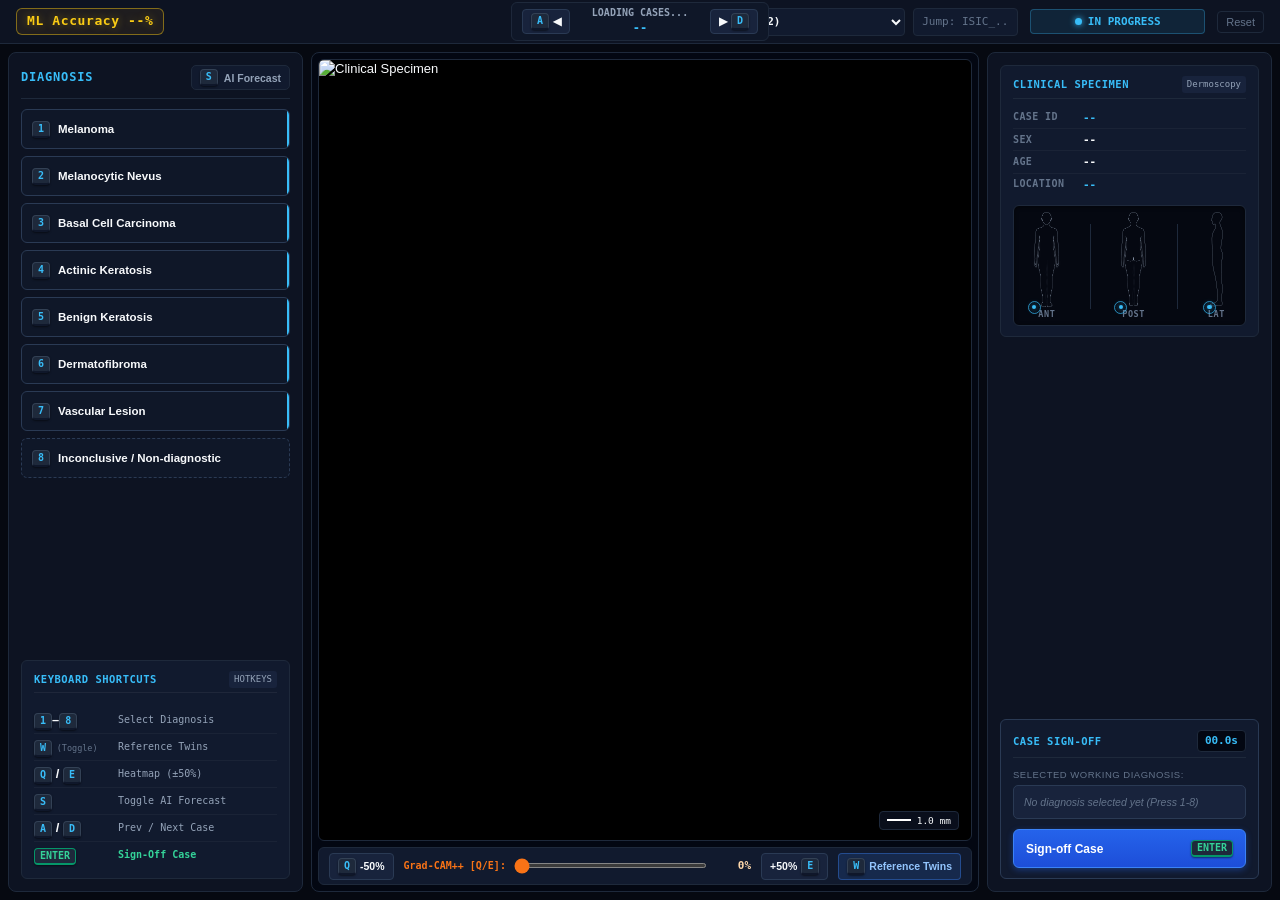
==== commit 05ef0e18: "feat(eval): add formative clinical study workplace (ui-eval) - implement 4-stage decision pipeline: " ====
--- a/ui/index.html
+++ b/ui/index.html
@@ -10,8 +10,10 @@
 
   <!-- TOP HUD BAR (ROCK-SOLID CENTER ANCHOR FOR CASE NAV) -->
   <header class="hud-top-bar">
-    <div class="hud-brand">
-      <span class="hud-title">COLESION-AI</span>
+    <div class="hud-brand" id="hudBrandContainer" title="Model Accuracy dynamically computed from active ML run">
+      <div class="hud-accuracy-badge">
+        <span class="hud-accuracy-text" id="topMlAccuracyDisplay">ML Accuracy --%</span>
+      </div>
     </div>
 
     <!-- CASE NAVIGATION [A / D] (ABSOLUTELY CENTERED - NEVER MOVES) -->
--- a/ui/css/dashboard.css
+++ b/ui/css/dashboard.css
@@ -114,6 +114,32 @@
   font-weight: 800;
   letter-spacing: 0.8px;
   color: var(--text-primary);
+}
+
+.hud-accuracy-badge {
+  display: inline-flex;
+  align-items: center;
+  background: rgba(245, 158, 11, 0.08);
+  border: 1px solid rgba(250, 204, 21, 0.45);
+  padding: 3px 10px;
+  border-radius: 6px;
+  font-family: var(--font-mono);
+  user-select: none;
+  transition: all 0.2s ease;
+}
+
+.hud-accuracy-badge:hover {
+  background: rgba(245, 158, 11, 0.16);
+  border-color: #facc15;
+  box-shadow: 0 0 10px rgba(250, 204, 21, 0.25);
+}
+
+.hud-accuracy-text {
+  color: #facc15;
+  font-weight: 800;
+  font-size: 13px;
+  letter-spacing: 0.6px;
+  text-shadow: 0 0 8px rgba(250, 204, 21, 0.4);
 }
 
 /* CASE NAVIGATOR [A / D] - LOCKED AT EXACT HORIZONTAL CENTER */
@@ -1561,18 +1587,18 @@
 
 .hud-twins-column-panel.column-selected {
   border-color: #38bdf8 !important;
-  box-shadow: 0 0 24px rgba(56, 189, 248, 0.28) !important;
-  background: rgba(56, 189, 248, 0.04) !important;
+  box-shadow: 0 0 14px rgba(56, 189, 248, 0.45) !important;
+  background: var(--bg-panel) !important;
 }
 
 .hud-twins-column-panel.column-selected .twins-panel-header {
-  background: rgba(56, 189, 248, 0.15) !important;
-  border-bottom-color: #38bdf8 !important;
+  background: var(--bg-surface) !important;
+  border-bottom-color: var(--border-subtle) !important;
 }
 
 .hud-twins-column-panel.column-selected .twins-panel-title {
   color: #38bdf8 !important;
-  text-shadow: 0 0 8px rgba(56, 189, 248, 0.6);
+  text-shadow: none !important;
 }
 
 .hud-twins-column-panel.column-dimmed {
@@ -1595,13 +1621,7 @@
   background: #38bdf8;
   color: #030712;
   letter-spacing: 0.6px;
-  box-shadow: 0 0 10px rgba(56, 189, 248, 0.6);
-  animation: pulseBadge 1.8s infinite;
-}
-
-@keyframes pulseBadge {
-  0%, 100% { opacity: 1; transform: scale(1); }
-  50% { opacity: 0.85; transform: scale(1.04); }
+  box-shadow: none;
 }
 
 .twin-case-num {
@@ -1774,9 +1794,9 @@
 }
 
 .hud-twins-column-panel.column-selected .twins-header-dx-row {
-  background: rgba(56, 189, 248, 0.2) !important;
-  border-color: #38bdf8 !important;
-  box-shadow: 0 0 12px rgba(56, 189, 248, 0.3) !important;
+  background: rgba(15, 23, 42, 0.75) !important;
+  border-color: rgba(56, 189, 248, 0.5) !important;
+  box-shadow: none !important;
 }
 
 .twins-header-dx-row .diag-num {
